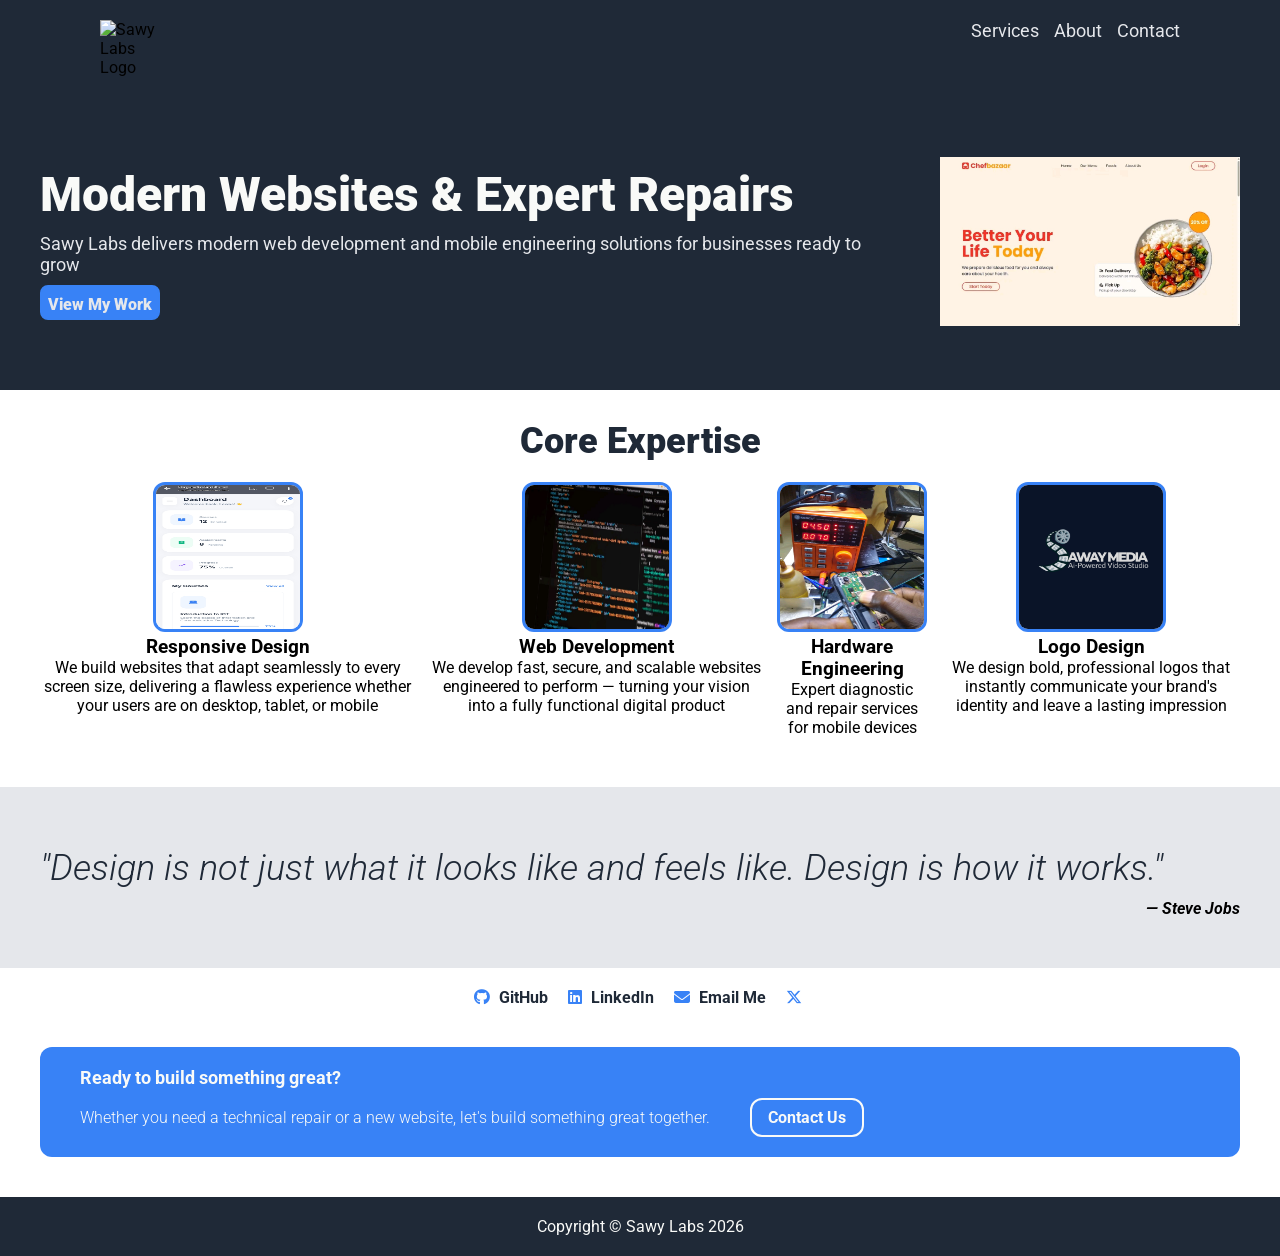
==== personal-projects/landing-page/index.html @ 046e6daf "Initial commit" ====
<!DOCTYPE html>
<html lang="en">
<head>
  <meta charset="UTF-8">
  <meta name="viewport" content="width=device-width, initial-scale=1.0">
  <meta http-equiv="X-UA-Compatible" content="ie=edge">
  <title>Sawy Labs</title>
  <link rel="stylesheet" href="styles.css">
  <link rel="preconnect" href="https://fonts.googleapis.com">
  <link rel="preconnect" href="https://fonts.gstatic.com" crossorigin>
  <link href="https://fonts.googleapis.com/css2?family=Roboto:wght@100;300;400;500;700;900&display=swap" rel="stylesheet">
  <link rel="stylesheet" href="https://cdnjs.cloudflare.com/ajax/libs/font-awesome/6.5.0/css/all.min.css">
</head>
<body>
  <header class="header">
    <img class="logo" src="../images/sawy-logo.png" alt="Sawy Labs Logo">
    <nav class="nav-link">
      <a href="#services">Services</a>
      <a href="#about">About</a>
      <a href="#contact">Contact</a>
    </nav>
  </header>
  <main>
    <section id="hero">
      <div class="hero-text">
        <h1>Modern Websites & Expert Repairs</h1>
        <p>Sawy Labs delivers modern web development and mobile engineering solutions for businesses ready to grow</p>
        <a class="btn" href="https://github.com/sawy01">View My Work</a>
      </div>
      <div class="hero-img">
        <img class="hero-mockup" src="./images/design.jpg" alt="Hero mockup">
      </div>
    </section>

    <section id="services">
      <h2 class="services-title">Core Expertise</h2>
      <div class="services">
        <figure>
          <img src="./images/responsive.jpg" alt="Responsive website">
          <h3>Responsive Design</h3>
          <figcaption>We build websites that adapt seamlessly to every screen size, delivering a flawless experience whether your users are on desktop, tablet, or mobile</figcaption>
        </figure>
        <figure>
          <img src="./images/web-code.jpg" alt="Website code">
          <h3>Web Development</h3>
          <figcaption>We develop fast, secure, and scalable websites engineered to perform — turning your vision into a fully functional digital product</figcaption>
        </figure>
        <figure>
          <img src="./images/repair.jpg" alt="Workstation">
          <h3>Hardware Engineering</h3>
          <figcaption>Expert diagnostic and repair services for mobile devices</figcaption>
        </figure>
        <figure>
          <img src="./images/logo-design.png" alt="Logo design">
          <h3>Logo Design</h3>
          <figcaption>We design bold, professional logos that instantly communicate your brand's identity and leave a lasting impression</figcaption>
        </figure>
      </div>
    </section>

    <section id="quote">
      <blockquote>"Design is not just what it looks like and feels like. Design is how it works."</blockquote>
      <cite>— Steve Jobs</cite>
    </section>

    <section id="about">
      <h2>About Me</h2>
      <p>I am Olowu Fawas, the founder of Sawy Labs. My journey is a blend of two worlds: the precision of hardware engineering and the limitless creativity of frontend development.
        As a phone repair engineer, I learned how to diagnose complex problems and fix them with steady hands. Now, I am applying that same diagnostic mindset to the web, building responsive, high-performance interfaces while studying the impact of Technology.
        Whether I'm troubleshooting a circuit board or debugging a code, my goal is the same: to build technology that works flawlessly and looks beautiful.</p>
      </section> 
      <section id="contact">
        <a href="https://github.com/sawy01">
          <i class="fa-brands fa-github"></i> GitHub
        </a>
        <a href="https://www.linkedin.com/in/sawy01">
          <i class="fa-brands fa-linkedin"></i> LinkedIn
        </a>
        <a href="mailto:fawasadeyemi05@gmail.com">
          <i class="fa-solid fa-envelope"></i> Email Me 
        </a>
        <a href="https://x.com/sawyaljaafary">
          <i class="fa-brands fa-x-twitter"></i>
        </a>
    </section>

    <section id="cta">
      <div class="cta-box">
        <h4>Ready to build something great?</h4>
        <div>
          <p>Whether you need a technical repair or a new website, let's build something great together.</p>
          <a class="btn-outline" href="tel:08124932849">Contact Us</a>
        </div>
      </div>
    </section>
  </main>
  <footer>Copyright &copy; Sawy Labs 2026</footer>
</body>
</html>
---- personal-projects/landing-page/styles.css ----
* {
  box-sizing: border-box;
  padding: 0;
  margin: 0;
}

body {
  font-family: 'Roboto', Arial, sans-serif;
}

.header {
  display: flex;
  justify-content: space-between;
  padding: 20px 100px;
  background-color: #1f2937;
}

.header img {
  width: 60px;
  height: auto;
}

.nav-link {
  display: flex;
  gap: 15px;
}

.nav-link a {
  text-decoration: none;
  font-size: 18px;
  color: #e5e7eb;
}

#hero {
  display: flex;
  justify-content: space-between;
  align-items: center;
  gap: 40px;
  padding: 60px 40px;
  background-color: #1f2937;
}

.hero-text {
  display: flex;
  flex-direction: column;
  gap: 10px;
}

.hero-text h1 {
  font-size: 48px;
  font-weight: 900;
  color: #f9faf8;
}

.hero-text p {
  font-size: 18px;
  color: #e5e7eb;
}

.hero-img img {
  width: 300px;
  height: auto;
}

.btn {
  display: inline-block;
  text-decoration: none;
  color: #e5e7eb;
  font-weight: 900;
  background-color: #3882f6;
  width: 120px;
  height: 35px;
  line-height: 35px;
  text-align: center;
  border-radius: 8px;
  border: 2px solid #3882f5;
}

.btn:hover {
  transform: scale(1.03);
  background-color: #3882b5;
}

#services {
  display: flex;
  flex-direction: column;
  align-items: center;
  gap: 20px;
  padding: 30px 40px 50px;
}

#services h2 {
  font-size: 36px;
  font-weight: 900;
  color: #1f2937;
}

.services {
  display: flex;
  justify-content: space-evenly;
  gap: 15px;
}

.services figure {
  text-align: center;
}

.services figure img {
  width: 150px;
  height: 150px;
  border: 3px solid #3882f6;
  border-radius: 12px;
}

#quote {
  display: flex;
  flex-direction: column;
  gap: 10px;
  padding: 60px 40px 50px;
  background-color: #e5e7eb;
}

#quote blockquote {
  font-size: 36px;
  font-weight: 300;
  font-style: italic;
  color: #1f2937;
}

#quote cite {
  align-self: flex-end;
  font-weight: 700;
}

#about {
  display: none;
  padding: 50px 60px;
}

#about:target {
  display: block;
}

#about h2 {
  font-size: 36px;
  font-weight: 900;
  text-align: center;
  padding-bottom: 10px;
}

#about p {
  text-align: center;
  font-weight: 300;
  line-height: 1.3;
}

#contact {
  display: flex;
  justify-content: center;
  gap: 20px;
  padding: 20px 0 0;
}

#contact a {
  text-decoration: none;
  font-weight: 700;
  color: #1f2937;
}

#contact a i {
  margin-right: 5px;
  color: #3882f6;
}

#contact a:hover {
  color: #3882f6;
}

.cta-box {
  display: flex;
  flex-direction: column;
  padding: 20px 40px;
  margin: 40px;
  background-color: #3882f6;
  border-radius: 12px;
}

.cta-box div {
  display: flex;
  align-items: center;
  gap: 40px;
}

.cta-box h4 {
  color: #f9faf8;
  font-size: 18px;
  font-weight: 700;
  padding-bottom: 10px;
}

.cta-box p {
  color: #f9faf8;
  font-weight: 300;
}

.btn-outline {
  display: inline-block;
  text-decoration: none;
  color: #f9faf8;
  font-weight: 700;
  white-space: nowrap;
  padding: 8px 16px;
  border-radius: 12px;
  border: 2px solid #f9faf8;
}

.btn-outline:hover {
  background-color: #f9faf8;
  color: #3882f6;
}

footer {
  padding: 20px;
  background-color: #1f2937;
  color: #f9faf8;
  text-align: center;
}
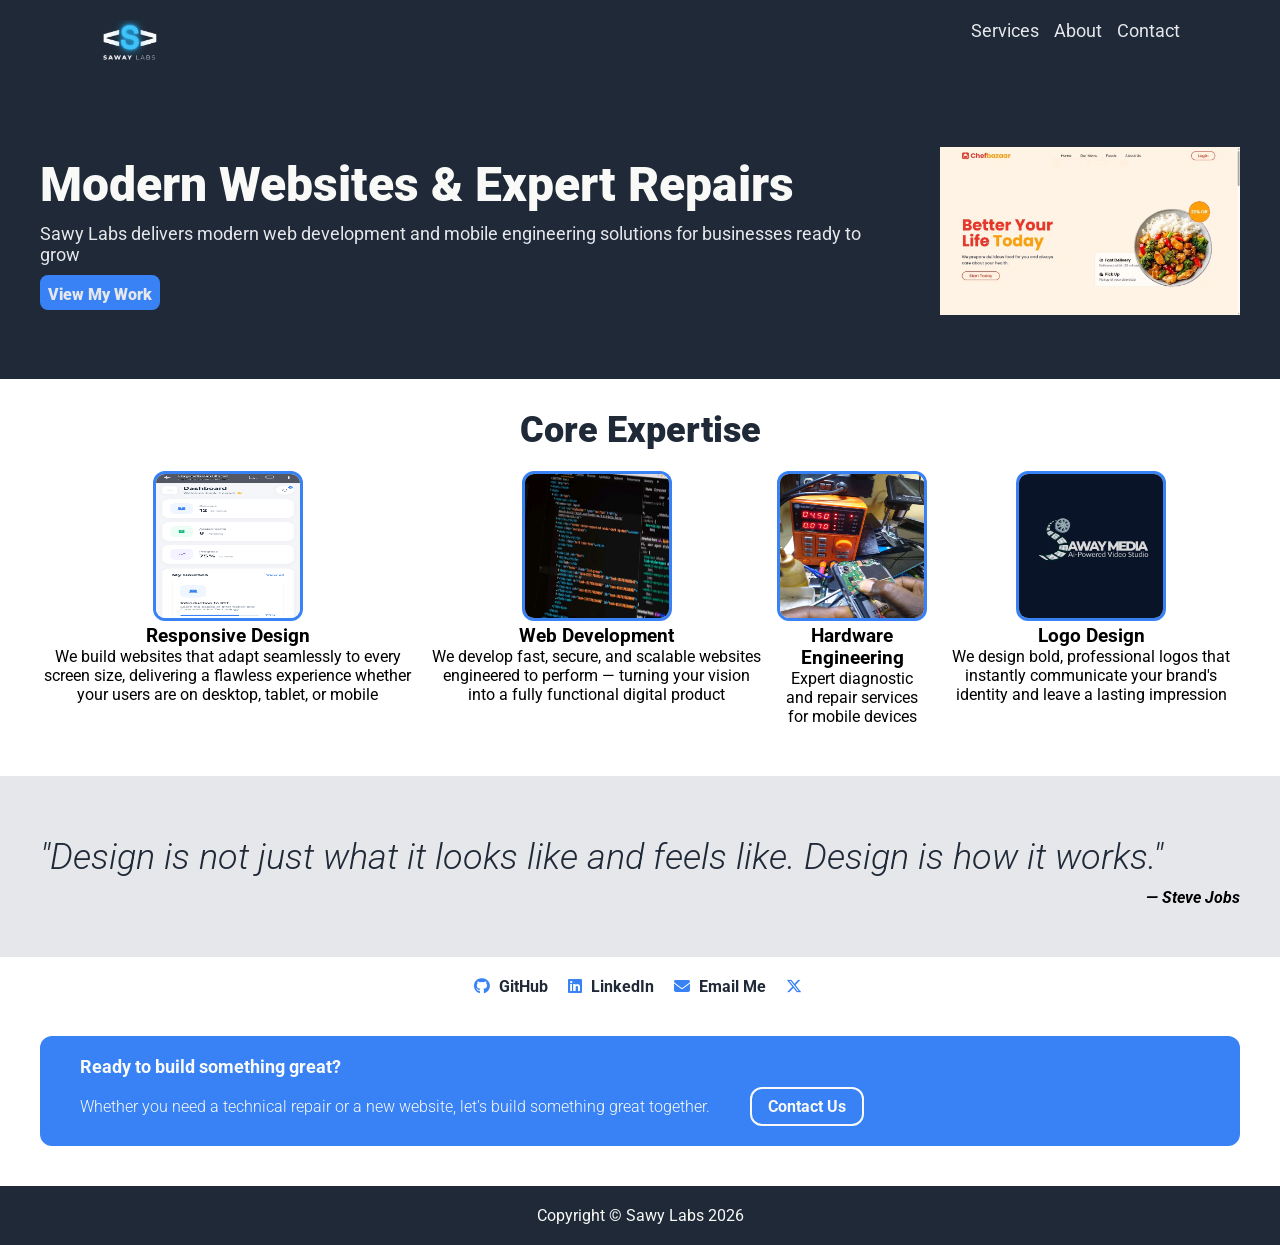
==== commit e8615309: "Fix logo image path in landing page" ====
--- a/personal-projects/landing-page/index.html
+++ b/personal-projects/landing-page/index.html
@@ -13,7 +13,7 @@
 </head>
 <body>
   <header class="header">
-    <img class="logo" src="../images/sawy-logo.png" alt="Sawy Labs Logo">
+    <img class="logo" src="./images/sawy-logo.png" alt="Sawy Labs Logo">
     <nav class="nav-link">
       <a href="#services">Services</a>
       <a href="#about">About</a>
@@ -96,4 +96,4 @@
   </main>
   <footer>Copyright &copy; Sawy Labs 2026</footer>
 </body>
-</html>+</html>
